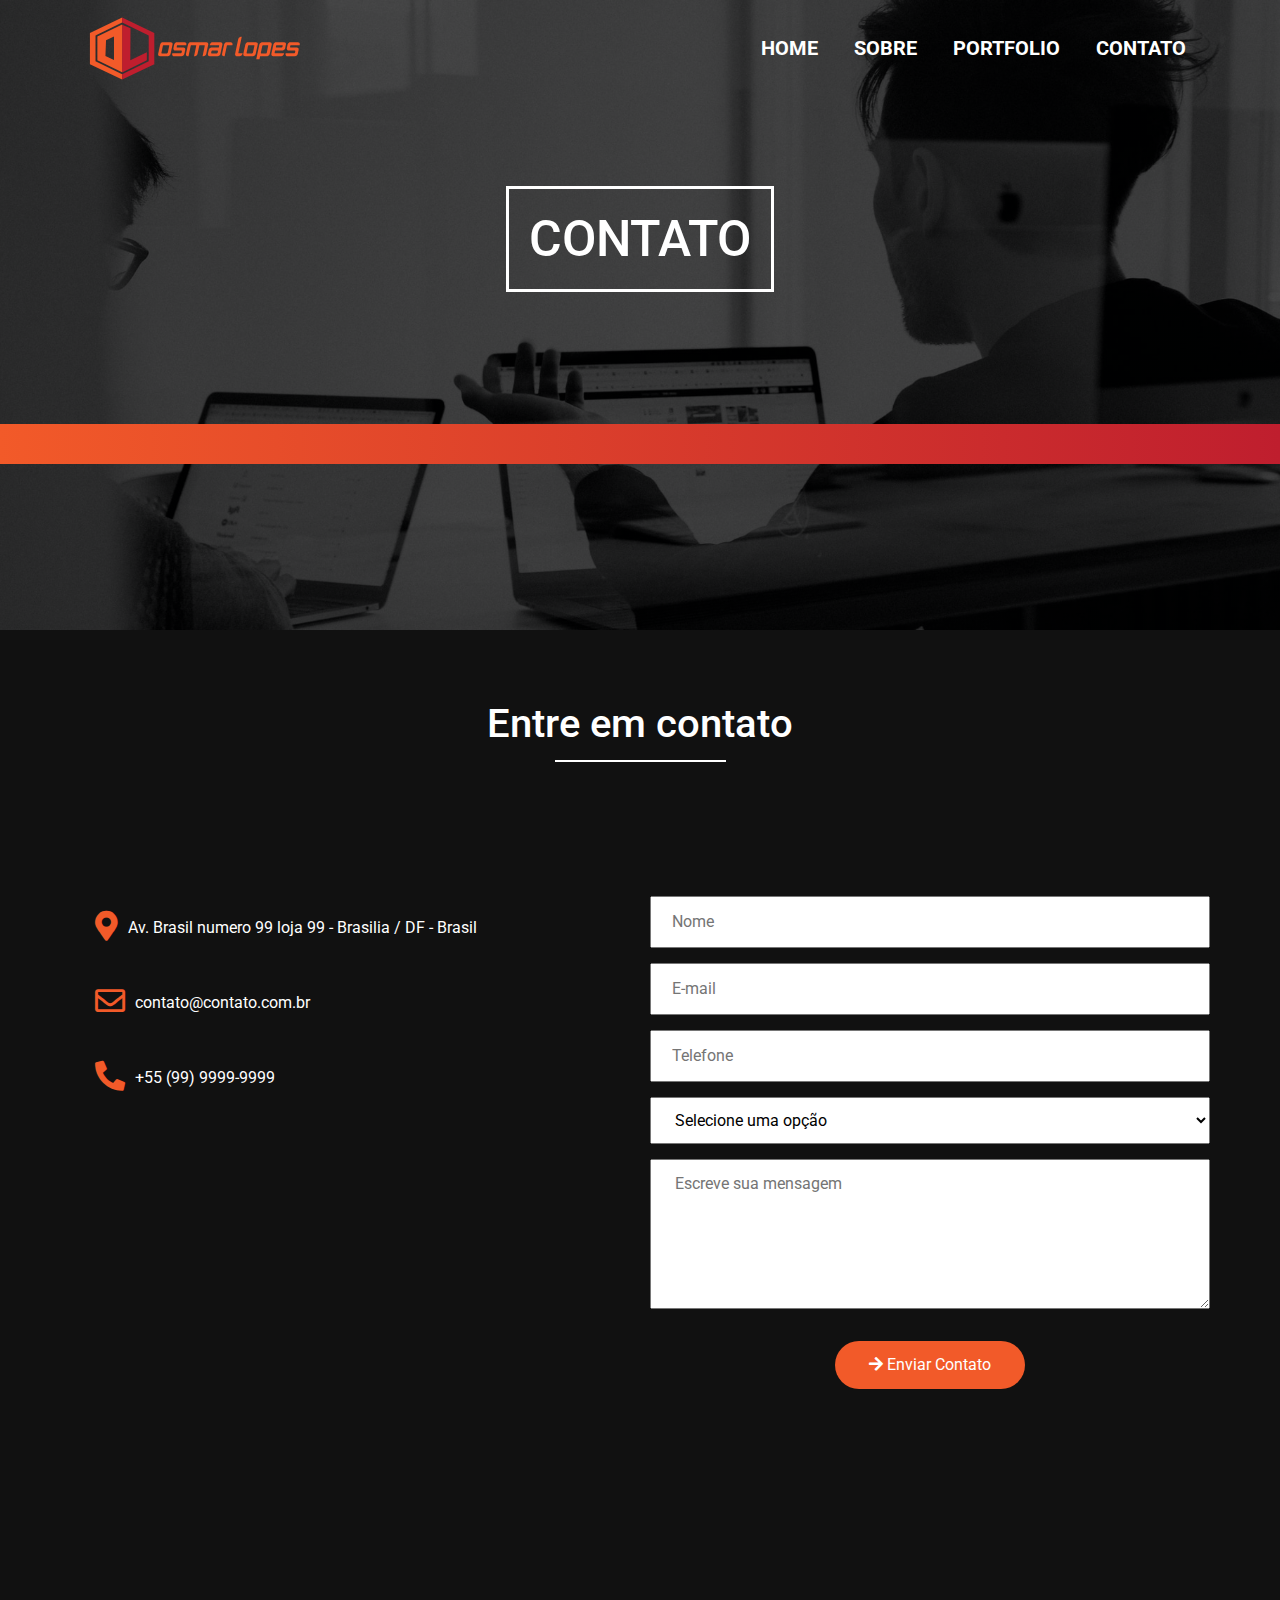
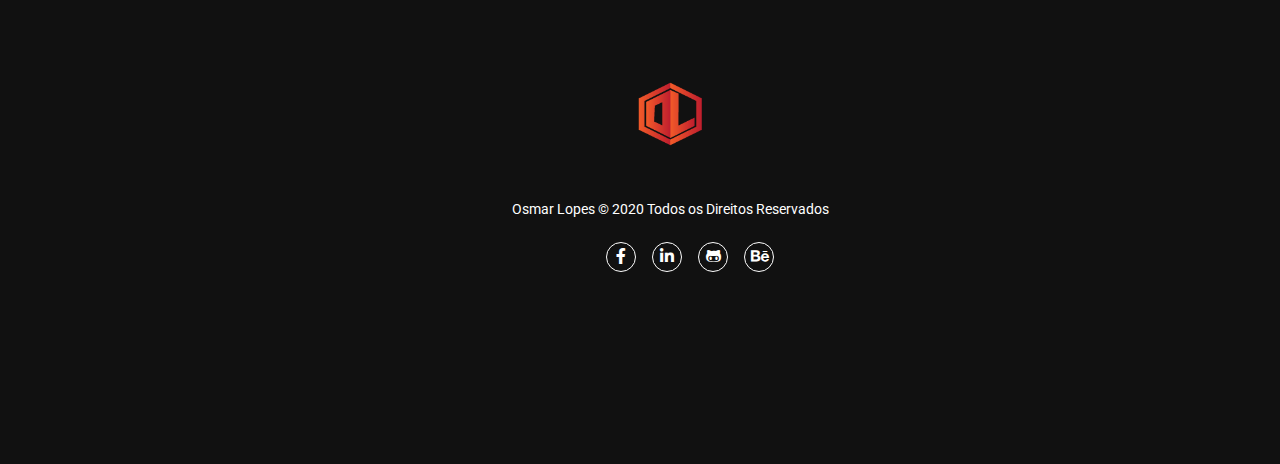
==== contato.html @ 9c73ccfb "add repositorio" ====
<!DOCTYPE html>
<html lang="pt-br">

<head>

    <meta charset="utf-8">
    <meta name="viewport" content="width=device-width, initial-scale=1, shrink-to-fit=no">
    <link rel="stylesheet" href="https://stackpath.bootstrapcdn.com/bootstrap/4.1.3/css/bootstrap.min.css">
    <link rel="stylesheet" href="css/contato.css">
    <link rel="stylesheet" href="https://use.fontawesome.com/releases/v5.13.0/css/all.css">
    <link href="https://fonts.googleapis.com/css?family=Roboto:300,400,700&display=swap" rel="stylesheet">

    <title>@osmlopes // porftólio</title>
</head>

<body>
    <header>

        <!-- Inicio do Navbar-->
        <div class="container" id="nav-container">
            <nav class="navbar navbar-expand-lg navbar-light">
                <a class="navbar-brand" href="index.html"><img src="imagens/logo-topo.svg" alt="Logo Osmar Lopes"></a>

                <button class="navbar-toggler" type="button" data-toggle="collapse" data-target="#navbar-links"
                    aria-controls="navbar-links" aria-expanded="false" aria-label="toggle navigation">
                    <span class="navbar-toggler-icon"></span>
                </button>

                <div class="collapse navbar-collapse justify-content-end" id="navbar-links">
                    <ul class="navbar-nav ml-auto">
                        <li class="nav-item ">
                            <a class="nav-link" href="index.html">Home <span class="sr-only">(Página atual)</span></a>
                        </li>
                        <li class="nav-item">
                            <a class="nav-link" href="sobre.html">Sobre</a>
                        </li>
                        <li class="nav-item">
                            <a class="nav-link" href="portfolio.html">Portfolio</a>
                        </li>
                        <li class="nav-item">
                            <a class="nav-link " href="contato.html">Contato</a>
                        </li>
                    </ul>
                </div>
            </nav>
        </div>
        <div class="container">
            <div id="about">
                <h1>Contato</h1>
            </div>
        </div>
        <!-- Fim do slide-->

    </header>

    <!--Inicio do Main-->
    <main>
        <!--Titulo-->
        <div id="about-area">
            <div class="container">
                <div class="row">
                    <div class="col-12">
                        <h3 class="main-title">Entre em contato</h3>
                    </div>
                </div>
            </div>
        </div>

        <main>

            <div class="container form ">
                <div class="conteudo">

                    <div class="info">

                        <div class="col">
                            <i class="icon fas fa-map-marker-alt"></i>
                            <p> Av. Brasil numero 99 loja 99 - Brasilia / DF - Brasil</p>
                        </div>

                        <div class="col">
                            <i class="icon far fa-envelope"></i>
                            <p>contato@contato.com.br</p>
                        </div>

                        <div class="col">
                            <i class="icon fas fa-phone-alt"></i>
                            <p>+55 (99) 9999-9999</p>
                        </div>
                    </div>

                    <form class="formulario" method="POST" action="">
                        <input type="text" name="nome" placeholder="Nome" id="nome" required>
                        <input type="text" name="email" placeholder="E-mail" id="email" required>
                        <input type="text" name="telefone" placeholder="Telefone" id=telefone>
                        <select>
                            <option>Selecione uma opção</option>
                            <option>Orçamento</option>
                            <option>Duvidas</option>
                            <option>Outras Informações</option>
                        </select>
                        <textarea name="text" placeholder=" Escreve sua mensagem"></textarea>
                        
                        <button type="submit"><i class="fa fa-arrow-right"></i> Enviar Contato</button>
                    
                    </form>
                </div>
            </div>




        </main>

        <!--Inicio do Rodape-->
        <footer>

            <div class="container">

                <div class="logo-rodape">
                    <a href="index.html"><img src="imagens/logo-osmlopes.png" alt="logo osmar lopes"
                            class="img-fluid mx-auto d-block"></a>
                    <p>Osmar Lopes &copy 2020 Todos os Direitos Reservados</p>
                </div>

                <ul class="social">
                    <il><a href="http://www.facebook.com.br" target="_blank"><i class="fab fa-facebook-f"></i></a></il>
                    <il><a href="http://www.linkedin.com.br" target="_blank"><i class="fab fa-linkedin-in"></i></a></il>
                    <il><a href="http://www.github.com" target="_blank"><i class="fab fa-github-alt"></i></a></il>
                    <il><a href="http://www.behance.com" target="_blank"><i class="fab fa-behance"></i></a></il>
                </ul>
            </div>

        </footer>



        <script src="https://code.jquery.com/jquery-3.3.1.slim.min.js"></script>
        <script src="https://cdnjs.cloudflare.com/ajax/libs/popper.js/1.14.3/umd/popper.min.js"></script>
        <script src="https://stackpath.bootstrapcdn.com/bootstrap/4.1.3/js/bootstrap.min.js"></script>

</body>

</html>
---- css/contato.css ----
/* Gerais */
body {
    font-family: 'Roboto', sans-serif;
    background-color: #111;
  }
  
  .row {
    margin: 0;
  }
  
  .container {
    padding: 70px 0;
  }
  
  p, li {
    color: #fff;
    font-size: 14px;
  }

/*inicio navbar*/
.navbar-brand img{
    height: 70px;
}

header{
    background-image: linear-gradient(rgba(0,0,0,0.7), rgba(0, 0, 0, 0.7)), url(../imagens/fundo-pg-contato.jpg);
    height: 70vh;
    background-size: cover;
    background-attachment: fixed;
    background-position: center;
        
}

header::after{
    content: "";
    display: block;
    width: 100%;
    height: 40px;
    margin-top: 42px;
    background: linear-gradient(90deg, rgba(242,90,41,1) 0%, rgba(191,30,46,1) 100%);
}

#nav-container{
    padding-top: 0;
    padding-bottom: 0;
}
#about h1{
    font-size: 50px;
    text-align: center;
    color: #fff;
    padding: 20px;
    margin: 20px auto 20px auto; 
    text-transform: uppercase;
    border: 3px solid;
    display: table;
    
    
}
.navbar-expand-lg .navbar-nav .nav-link{
    padding: 1rem, 8rem;
}
.navbar .navbar-nav .nav-item .nav-link:link, .navbar .navbar-nav .nav-item .nav-link:visited{
    color: #fff;
    margin-left: 20px;
    font-size: 20px;
    font-weight: bold;
    text-transform: uppercase;

}
.navbar .navbar-nav .nav-item .nav-link:hover, .navbar .navbar-nav .nav-item .nav-link:active{
    color: #f25a29;
    margin-left: 20px;
    border-bottom: 2px solid #bf1e2e;
    transition: border-bottom 0.2s;

}

.navbar-toggler{
   border: none;
   background: #bf1e2e;
}
/*titulo*/
.main-title{
    color: #fff;
    margin: 0 0 65 0;
    font-size: 40px;
    text-align: center;
    padding: 10;
}
.main-title::after{
    content: "";
    border-top: 2px solid #fff;
    width: 15%;
    position: absolute;
    top: 60px;
    left: 42.5%;
}
/* formulario*/

.conteiner .form {
    width: 90%;
    padding: 40px;
    margin: 20px auto;
}
.conteudo{
    display: flex;
    width: 100%;
    overflow: hidden;
}
.conteudo .info, 
.conteudo .formulario{
    width: 50%;
}
/*fomulario informaçao*/
.info{
    padding-left: 10px;
}
.info .col{
    width: 100%;
    display: flex;
    margin-bottom: 15px ;
    font-size: 16px;
    align-items: center;
    flex-wrap: nowrap;
}
.info .col .icon{
    color: #f25a29;
    margin-right: 10px;
    font-size: 30px;
    padding-top: -40px;

}
.info .col p{
    font-size: 16px; 
    padding-top: 20px;  

}
/*estilo do formulario*/

.formulario{
    padding-left: 10px;
}
.formulario input[type="text"],
.formulario textarea{
    width: 100%;
    margin-bottom: 15px;
    padding: 12px 20px ;
    font-weight: 400;
    outline: 0;

}
.formulario select{
    width:100%;
    margin-bottom: 15px;
    padding: 12px 20px;
    
}
.formulario textarea{
    max-width: 100%;
    min-width: 100%;
    min-height: 150px;
    max-height: 200px;
    
}

.formulario input[type="text"]:focus,
.formulario textare:focus{
    border: 1px solid #bf1e2e;

}
.formulario button{
    background-color: #f25a29;
    color: #fff;
    display: block;
    height: auto;
    width: 190px;
    margin-left: auto;
    margin-right: auto;
    margin-top: 10px;
    padding: 10px 20px;
    border-radius: 30px;
    border: 2px solid transparent;
    transition: 1s; 
   

}

/*Inicio do rodape*/
.logo-rodape{
    padding-top: 50px;
    margin-top: 0;
     
  }
  .logo-rodape img{
      height: 70px;
  }
  footer p{
      
      padding-top: 50px;
  }
  .social i{
      color: #fff;
      border: 1px solid #fff;
      padding: 6px;
      margin: 6px;
      width: 30px;
      height: 30px;
      line-height: 15px;
      border-radius: 120px;
  
  }       
footer .container {
   
   text-align: center;
   float: left;
   margin: 100px;
   
}
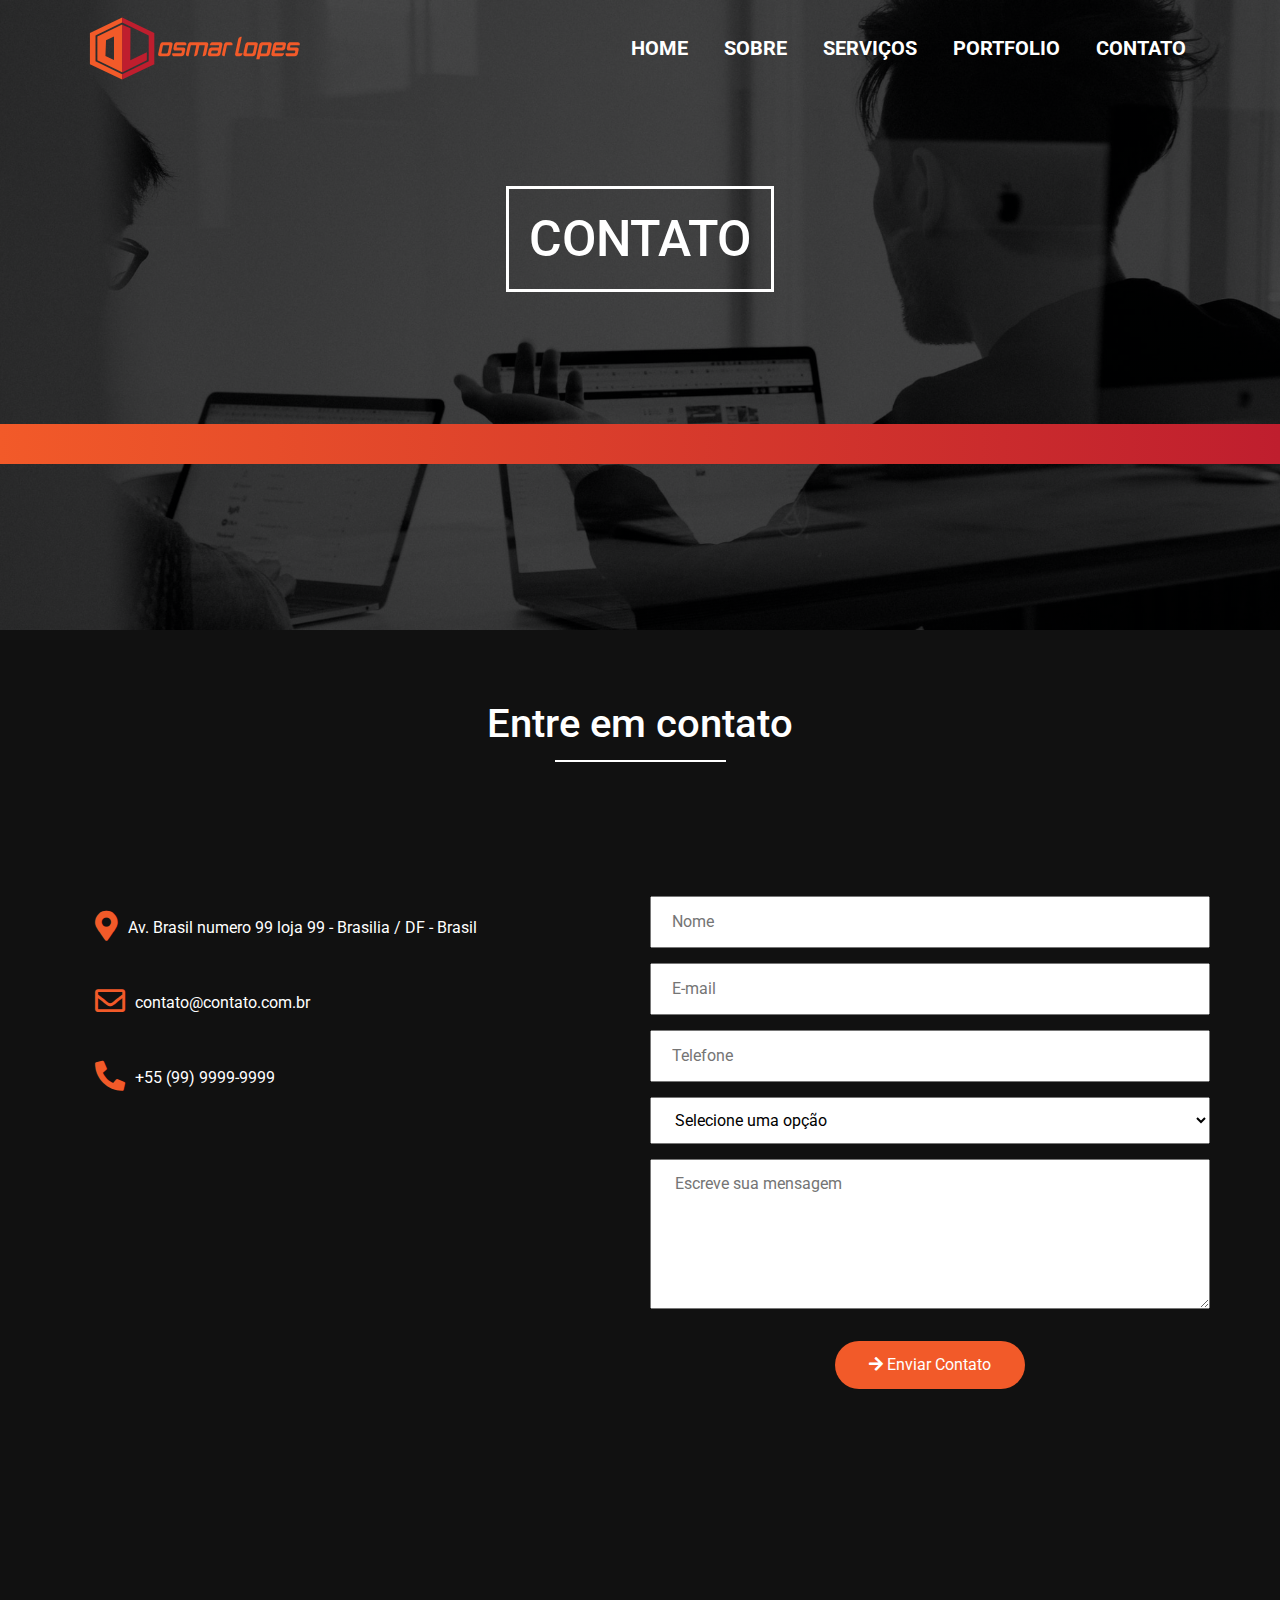
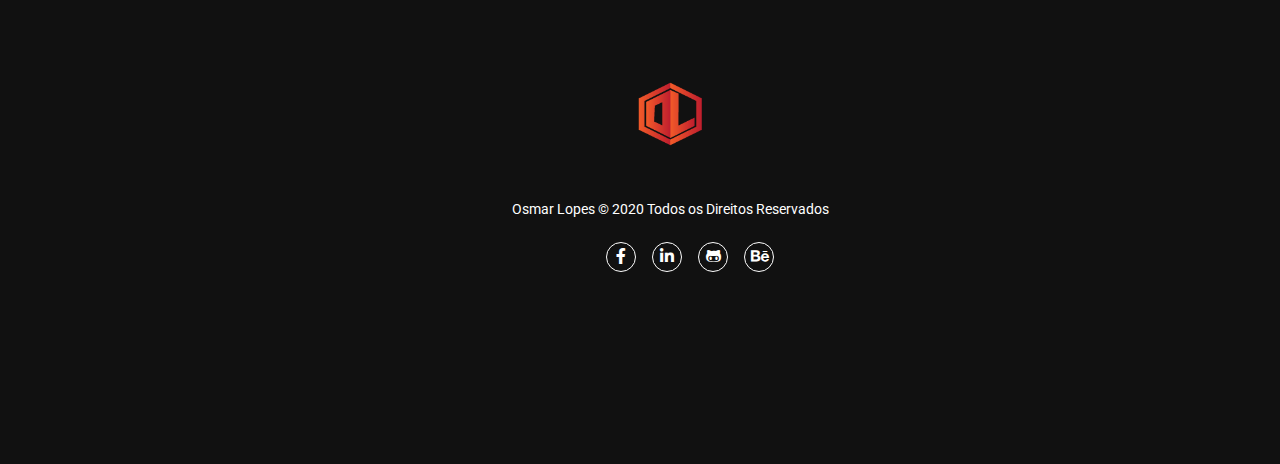
==== commit 17e2b2b3: "add novo menu serviços" ====
--- a/contato.html
+++ b/contato.html
@@ -34,6 +34,9 @@
                         <li class="nav-item">
                             <a class="nav-link" href="sobre.html">Sobre</a>
                         </li>
+                        <li class="nav-item">
+                            <a class="nav-link " href="servico.html">Serviços</a>
+                          </li>
                         <li class="nav-item">
                             <a class="nav-link" href="portfolio.html">Portfolio</a>
                         </li>
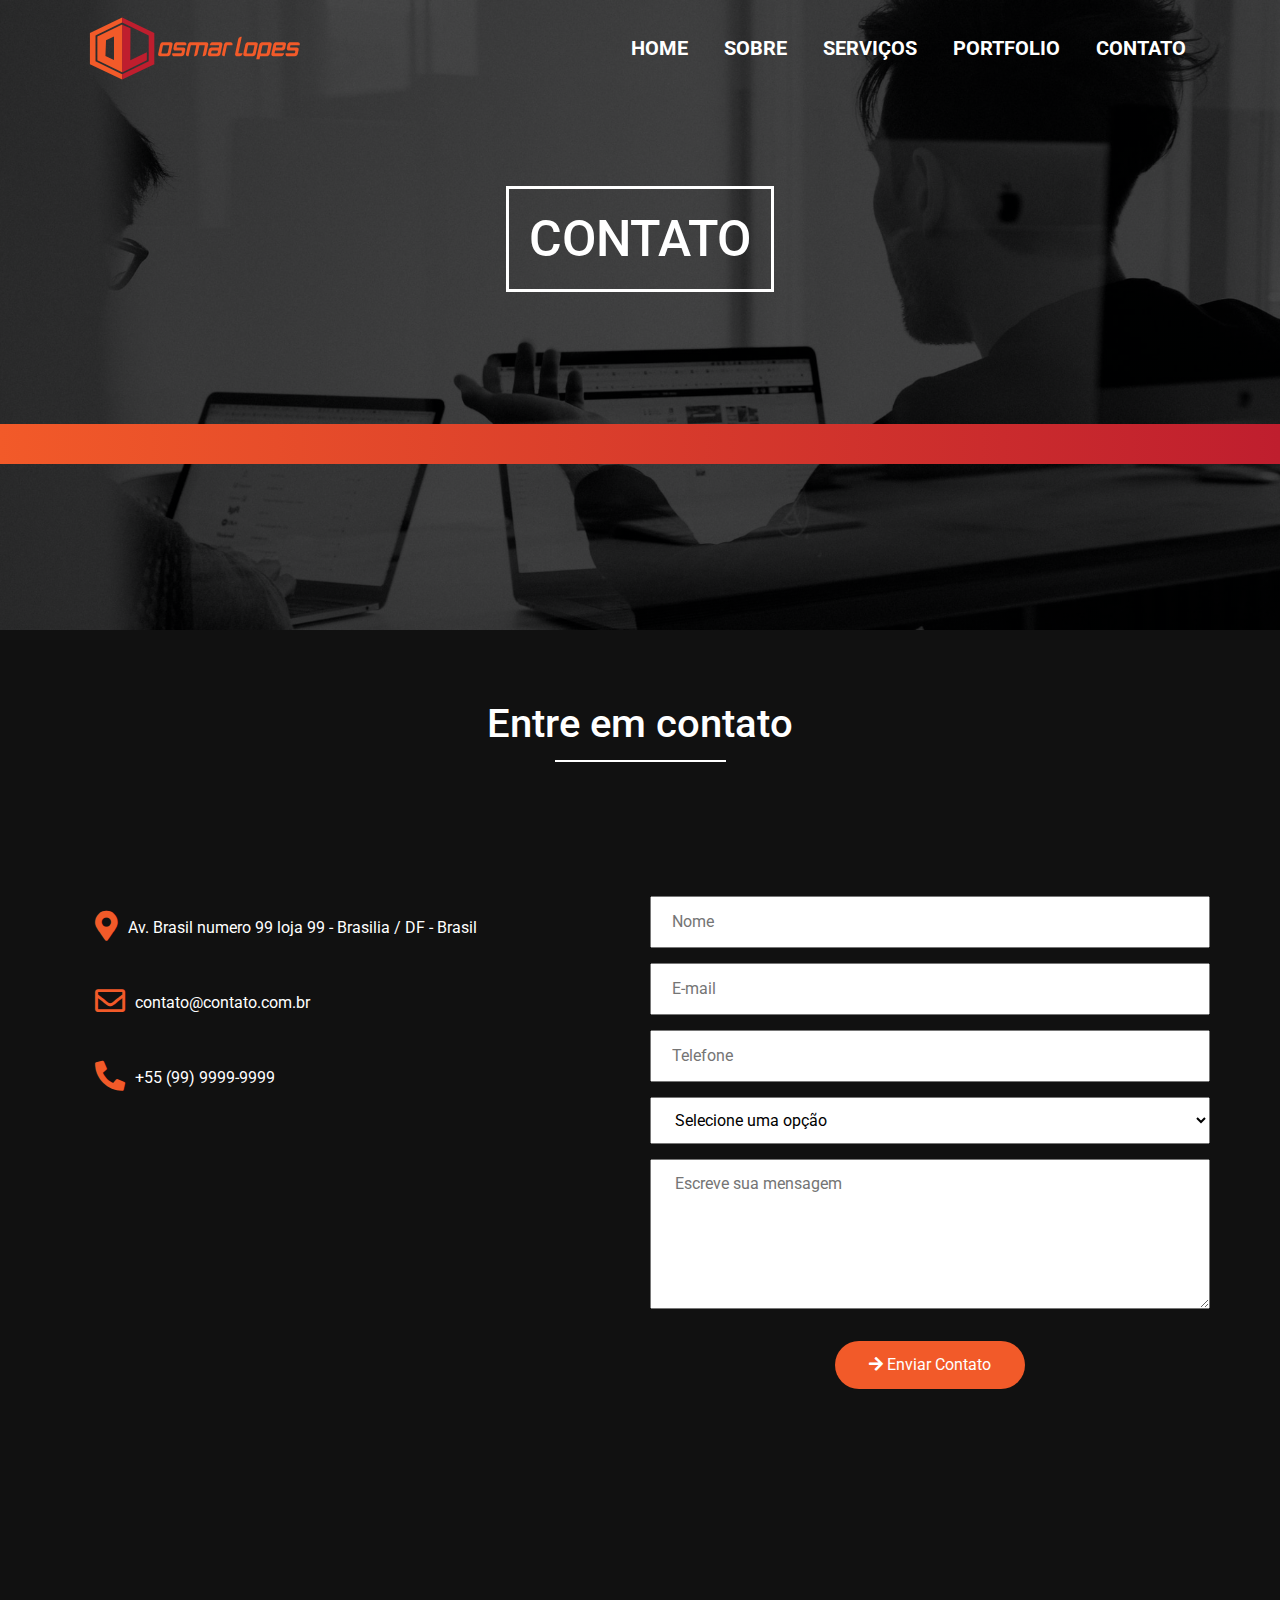
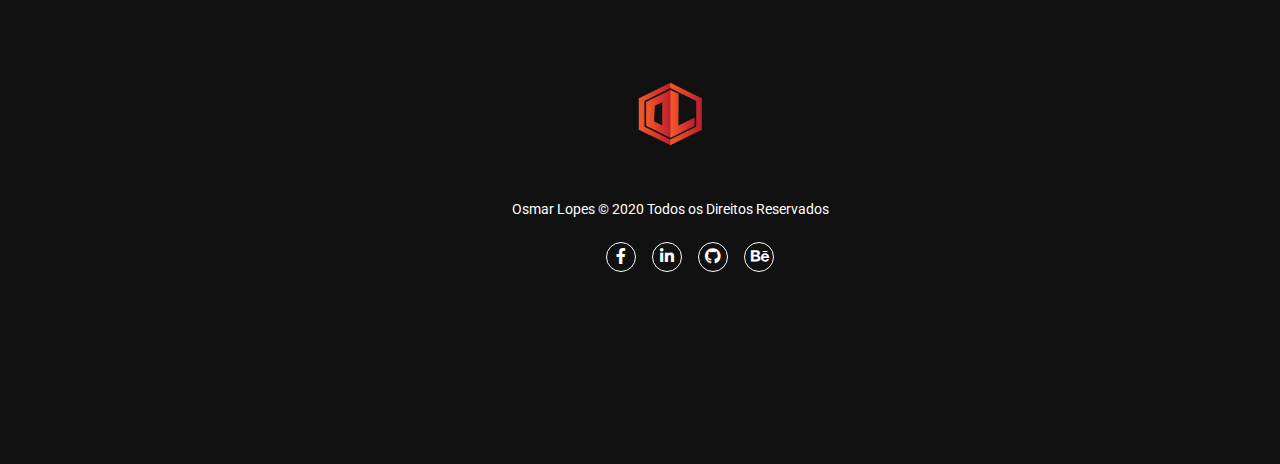
==== commit 7f6f6f20: "galeria modal funcionando" ====
--- a/contato.html
+++ b/contato.html
@@ -129,7 +129,7 @@
                 <ul class="social">
                     <il><a href="http://www.facebook.com.br" target="_blank"><i class="fab fa-facebook-f"></i></a></il>
                     <il><a href="http://www.linkedin.com.br" target="_blank"><i class="fab fa-linkedin-in"></i></a></il>
-                    <il><a href="http://www.github.com" target="_blank"><i class="fab fa-github-alt"></i></a></il>
+                    <il><a href="http://www.github.com" target="_blank"><i class="fab fa-github"></i></a></il>
                     <il><a href="http://www.behance.com" target="_blank"><i class="fab fa-behance"></i></a></il>
                 </ul>
             </div>
